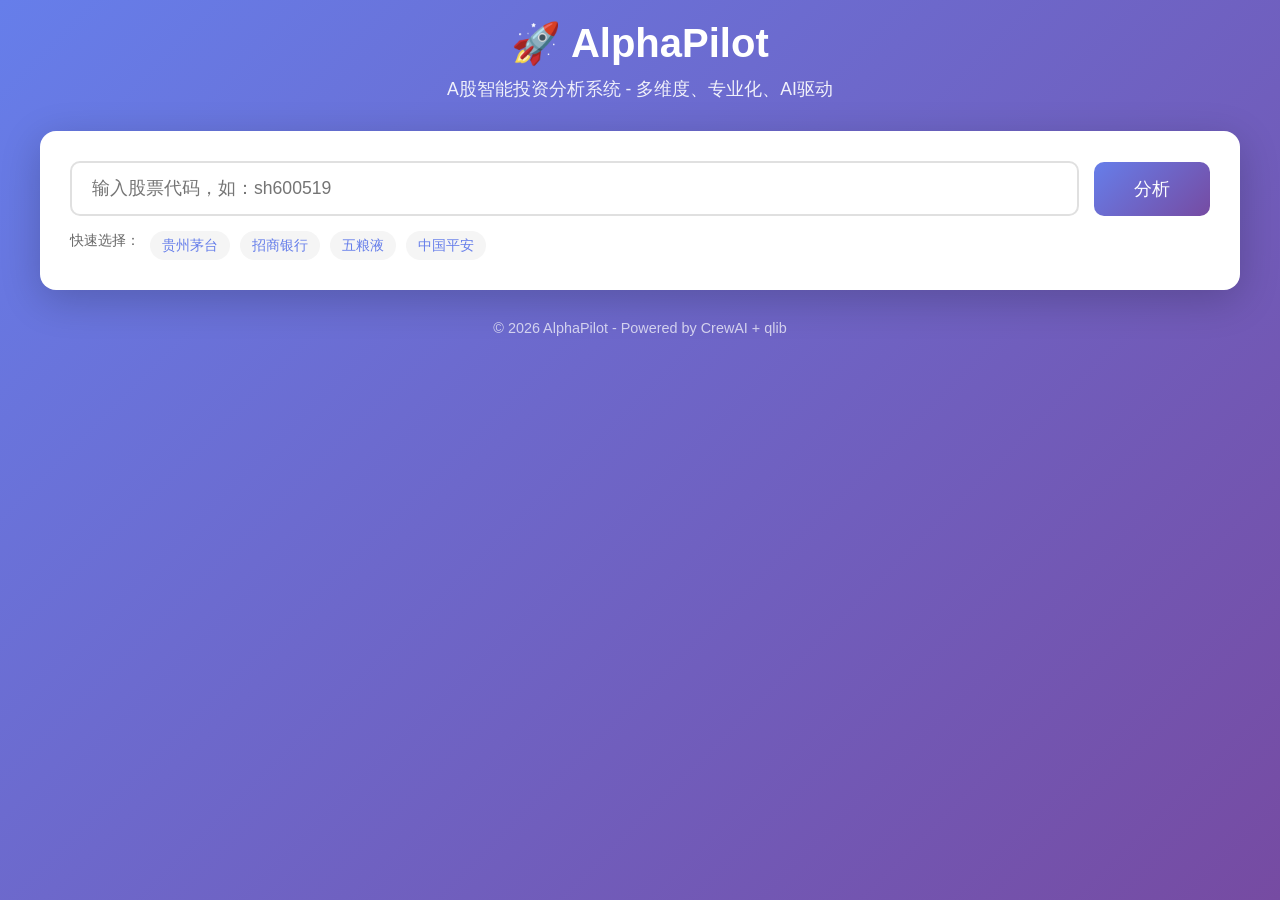
==== web/index.html @ e49f650f "feat: #32 UI-002 - Web 投资分析界面 - 创建响应式 Web UI (web/index.html) - 支持股票代码输入和快速选择 - 展示 5 个 Agent 分析结果 - " ====
<!DOCTYPE html>
<html lang="zh-CN">
<head>
    <meta charset="UTF-8">
    <meta name="viewport" content="width=device-width, initial-scale=1.0">
    <title>AlphaPilot - A股智能投资分析</title>
    <style>
        * {
            margin: 0;
            padding: 0;
            box-sizing: border-box;
        }
        
        body {
            font-family: -apple-system, BlinkMacSystemFont, 'Segoe UI', Roboto, 'Helvetica Neue', Arial, sans-serif;
            background: linear-gradient(135deg, #667eea 0%, #764ba2 100%);
            min-height: 100vh;
            padding: 20px;
        }
        
        .container {
            max-width: 1200px;
            margin: 0 auto;
        }
        
        header {
            text-align: center;
            color: white;
            margin-bottom: 30px;
        }
        
        header h1 {
            font-size: 2.5rem;
            margin-bottom: 10px;
        }
        
        header p {
            font-size: 1.1rem;
            opacity: 0.9;
        }
        
        .search-box {
            background: white;
            border-radius: 16px;
            padding: 30px;
            box-shadow: 0 10px 40px rgba(0,0,0,0.2);
            margin-bottom: 30px;
        }
        
        .search-form {
            display: flex;
            gap: 15px;
            align-items: center;
        }
        
        .search-form input {
            flex: 1;
            padding: 15px 20px;
            font-size: 1.1rem;
            border: 2px solid #e0e0e0;
            border-radius: 10px;
            transition: border-color 0.3s;
        }
        
        .search-form input:focus {
            outline: none;
            border-color: #667eea;
        }
        
        .search-form button {
            padding: 15px 40px;
            font-size: 1.1rem;
            background: linear-gradient(135deg, #667eea 0%, #764ba2 100%);
            color: white;
            border: none;
            border-radius: 10px;
            cursor: pointer;
            transition: transform 0.2s, box-shadow 0.2s;
        }
        
        .search-form button:hover {
            transform: translateY(-2px);
            box-shadow: 0 5px 20px rgba(102, 126, 234, 0.4);
        }
        
        .search-form button:disabled {
            opacity: 0.6;
            cursor: not-allowed;
            transform: none;
        }
        
        .quick-picks {
            margin-top: 15px;
            display: flex;
            gap: 10px;
            flex-wrap: wrap;
        }
        
        .quick-picks span {
            color: #666;
            font-size: 0.9rem;
        }
        
        .quick-picks a {
            color: #667eea;
            text-decoration: none;
            padding: 5px 12px;
            background: #f5f5f5;
            border-radius: 20px;
            font-size: 0.9rem;
            transition: background 0.2s;
        }
        
        .quick-picks a:hover {
            background: #e8e8e8;
        }
        
        .loading {
            text-align: center;
            padding: 40px;
            display: none;
        }
        
        .loading.active {
            display: block;
        }
        
        .spinner {
            width: 50px;
            height: 50px;
            border: 4px solid #f3f3f3;
            border-top: 4px solid #667eea;
            border-radius: 50%;
            animation: spin 1s linear infinite;
            margin: 0 auto 20px;
        }
        
        @keyframes spin {
            0% { transform: rotate(0deg); }
            100% { transform: rotate(360deg); }
        }
        
        .result {
            background: white;
            border-radius: 16px;
            padding: 30px;
            box-shadow: 0 10px 40px rgba(0,0,0,0.2);
            display: none;
        }
        
        .result.active {
            display: block;
        }
        
        .result-header {
            display: flex;
            justify-content: space-between;
            align-items: center;
            margin-bottom: 30px;
            padding-bottom: 20px;
            border-bottom: 2px solid #f0f0f0;
        }
        
        .stock-info h2 {
            font-size: 1.8rem;
            color: #333;
        }
        
        .stock-info .code {
            color: #888;
            font-size: 1rem;
        }
        
        .overall-rating {
            text-align: center;
        }
        
        .rating-circle {
            width: 80px;
            height: 80px;
            border-radius: 50%;
            display: flex;
            align-items: center;
            justify-content: center;
            font-size: 2rem;
            font-weight: bold;
            color: white;
            margin-bottom: 10px;
        }
        
        .rating-circle.buy {
            background: linear-gradient(135deg, #4CAF50, #45a049);
        }
        
        .rating-circle.hold {
            background: linear-gradient(135deg, #FF9800, #F57C00);
        }
        
        .rating-circle.sell {
            background: linear-gradient(135deg, #f44336, #d32f2f);
        }
        
        .agents-grid {
            display: grid;
            grid-template-columns: repeat(auto-fit, minmax(350px, 1fr));
            gap: 20px;
            margin-bottom: 30px;
        }
        
        .agent-card {
            background: #f9f9f9;
            border-radius: 12px;
            padding: 20px;
            border-left: 4px solid #667eea;
        }
        
        .agent-card h3 {
            font-size: 1.1rem;
            color: #333;
            margin-bottom: 15px;
            display: flex;
            align-items: center;
            gap: 10px;
        }
        
        .agent-card .icon {
            font-size: 1.5rem;
        }
        
        .agent-card .content {
            color: #555;
            line-height: 1.6;
        }
        
        .agent-card .score {
            display: inline-block;
            padding: 3px 12px;
            border-radius: 20px;
            font-size: 0.9rem;
            font-weight: 600;
            margin-top: 10px;
        }
        
        .score.high {
            background: #e8f5e9;
            color: #4CAF50;
        }
        
        .score.medium {
            background: #fff3e0;
            color: #FF9800;
        }
        
        .score.low {
            background: #ffebee;
            color: #f44336;
        }
        
        .recommendation {
            background: linear-gradient(135deg, #667eea 0%, #764ba2 100%);
            color: white;
            border-radius: 12px;
            padding: 25px;
            text-align: center;
        }
        
        .recommendation h3 {
            font-size: 1.3rem;
            margin-bottom: 10px;
        }
        
        .recommendation p {
            font-size: 1.1rem;
            opacity: 0.9;
        }
        
        .error {
            background: #ffebee;
            border: 1px solid #f44336;
            border-radius: 12px;
            padding: 20px;
            color: #c62828;
            text-align: center;
        }
        
        footer {
            text-align: center;
            color: white;
            opacity: 0.7;
            margin-top: 30px;
            font-size: 0.9rem;
        }
    </style>
</head>
<body>
    <div class="container">
        <header>
            <h1>🚀 AlphaPilot</h1>
            <p>A股智能投资分析系统 - 多维度、专业化、AI驱动</p>
        </header>
        
        <div class="search-box">
            <div class="search-form">
                <input type="text" id="stockCode" placeholder="输入股票代码，如：sh600519" />
                <button id="analyzeBtn" onclick="analyzeStock()">分析</button>
            </div>
            <div class="quick-picks">
                <span>快速选择：</span>
                <a href="#" onclick="quickPick('sh600519')">贵州茅台</a>
                <a href="#" onclick="quickPick('sh600036')">招商银行</a>
                <a href="#" onclick="quickPick('sz000858')">五粮液</a>
                <a href="#" onclick="quickPick('sh601318')">中国平安</a>
            </div>
        </div>
        
        <div class="loading" id="loading">
            <div class="spinner"></div>
            <p>正在分析中，请稍候...</p>
        </div>
        
        <div class="result" id="result">
            <!-- 动态内容 -->
        </div>
        
        <footer>
            <p>© 2026 AlphaPilot - Powered by CrewAI + qlib</p>
        </footer>
    </div>
    
    <script>
        const API_BASE = window.location.origin;
        
        function quickPick(code) {
            document.getElementById('stockCode').value = code;
            analyzeStock();
            return false;
        }
        
        async function analyzeStock() {
            const code = document.getElementById('stockCode').value.trim();
            if (!code) {
                alert('请输入股票代码');
                return;
            }
            
            const btn = document.getElementById('analyzeBtn');
            const loading = document.getElementById('loading');
            const result = document.getElementById('result');
            
            // 显示加载状态
            btn.disabled = true;
            loading.classList.add('active');
            result.classList.remove('active');
            
            try {
                const response = await fetch(`${API_BASE}/api/analyze`, {
                    method: 'POST',
                    headers: {
                        'Content-Type': 'application/json'
                    },
                    body: JSON.stringify({ stock_code: code })
                });
                
                const data = await response.json();
                
                if (data.error) {
                    showError(data.error);
                } else {
                    showResult(code, data);
                }
            } catch (error) {
                showError('分析失败: ' + error.message);
            } finally {
                btn.disabled = false;
                loading.classList.remove('active');
            }
        }
        
        function showResult(code, data) {
            const result = document.getElementById('result');
            
            // 计算综合评级
            const rating = data.overall_rating || 'hold';
            const ratingText = {
                'buy': '买入',
                'hold': '持有',
                'sell': '卖出'
            }[rating] || '持有';
            
            // 构建HTML
            let html = `
                <div class="result-header">
                    <div class="stock-info">
                        <h2>${data.stock_name || '未知股票'}</h2>
                        <div class="code">${code}</div>
                    </div>
                    <div class="overall-rating">
                        <div class="rating-circle ${rating}">${ratingText}</div>
                        <div>综合评级</div>
                    </div>
                </div>
                
                <div class="agents-grid">
            `;
            
            // 各 Agent 结果
            const agents = [
                { key: 'quantitative', name: '量化分析师', icon: '📊' },
                { key: 'fundamental', name: '基本面分析师', icon: '📈' },
                { key: 'macro', name: '宏观分析师', icon: '🌐' },
                { key: 'alternative', name: '另类分析师', icon: '🔍' },
                { key: 'risk', name: '风控经理', icon: '⚠️' }
            ];
            
            agents.forEach(agent => {
                const agentData = data[agent.key] || {};
                const score = agentData.score || 0;
                const scoreClass = score >= 7 ? 'high' : (score >= 4 ? 'medium' : 'low');
                
                html += `
                    <div class="agent-card">
                        <h3><span class="icon">${agent.icon}</span> ${agent.name}</h3>
                        <div class="content">${agentData.summary || '分析中...'}</div>
                        <span class="score ${scoreClass}">评分: ${score}/10</span>
                    </div>
                `;
            });
            
            html += `
                </div>
                
                <div class="recommendation">
                    <h3>💡 投资建议</h3>
                    <p>${data.recommendation || '请综合参考各分析师意见做出投资决策。'}</p>
                </div>
            `;
            
            result.innerHTML = html;
            result.classList.add('active');
        }
        
        function showError(message) {
            const result = document.getElementById('result');
            result.innerHTML = `<div class="error">❌ ${message}</div>`;
            result.classList.add('active');
        }
        
        // 支持回车键触发
        document.getElementById('stockCode').addEventListener('keypress', function(e) {
            if (e.key === 'Enter') {
                analyzeStock();
            }
        });
    </script>
</body>
</html>
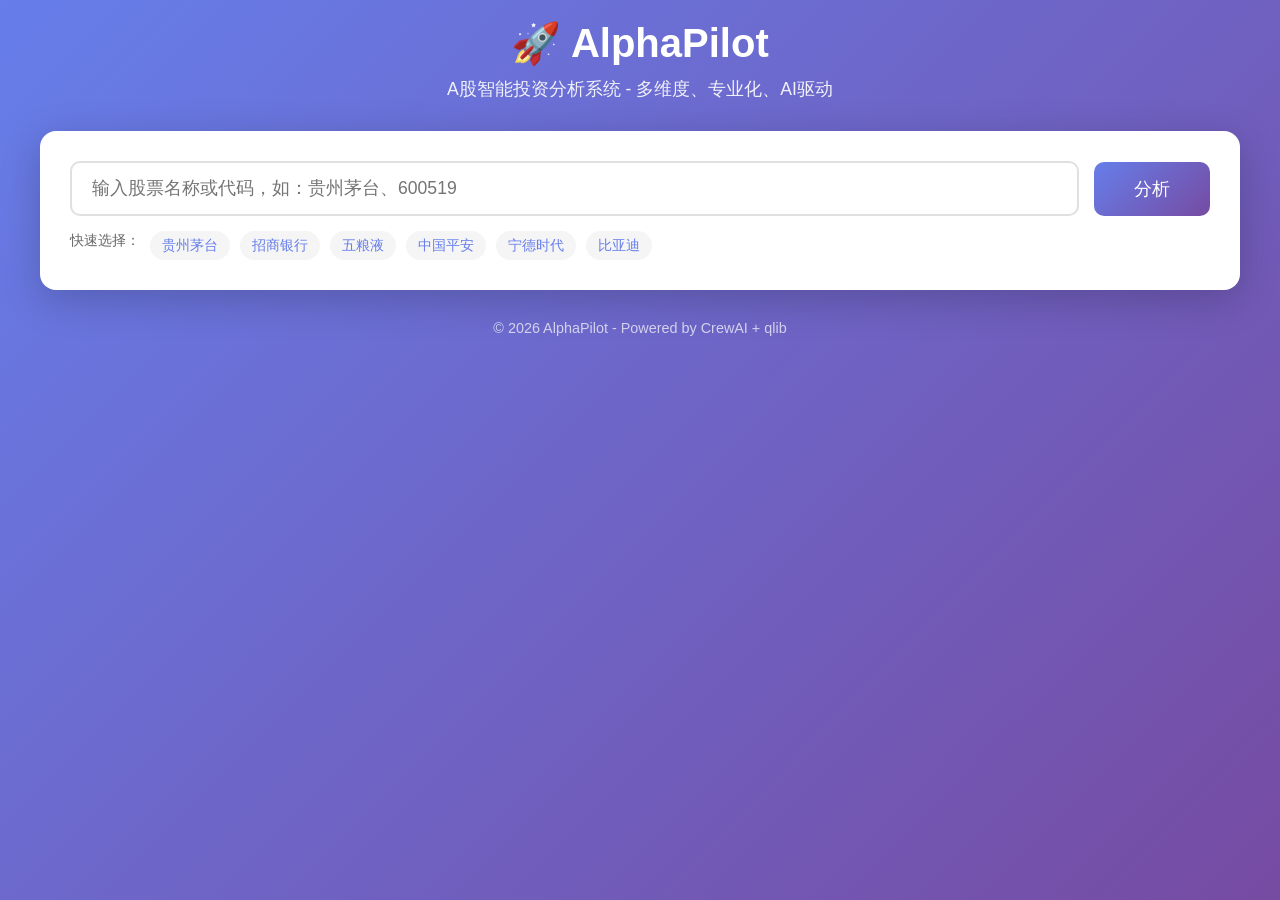
==== commit 423201ac: "feat: UI 支持股票名称输入 - 新增 StockLookupTool 股票名称/代码查询工具 - 支持 100+ 常见股票名称映射 - API 支持名称或代码输入 - Web UI 更新提示和" ====
--- a/web/index.html
+++ b/web/index.html
@@ -301,15 +301,18 @@
         
         <div class="search-box">
             <div class="search-form">
-                <input type="text" id="stockCode" placeholder="输入股票代码，如：sh600519" />
+                <input type="text" id="stockCode" placeholder="输入股票名称或代码，如：贵州茅台、600519" autocomplete="off" list="stockList" />
+                <datalist id="stockList"></datalist>
                 <button id="analyzeBtn" onclick="analyzeStock()">分析</button>
             </div>
             <div class="quick-picks">
                 <span>快速选择：</span>
-                <a href="#" onclick="quickPick('sh600519')">贵州茅台</a>
-                <a href="#" onclick="quickPick('sh600036')">招商银行</a>
-                <a href="#" onclick="quickPick('sz000858')">五粮液</a>
-                <a href="#" onclick="quickPick('sh601318')">中国平安</a>
+                <a href="#" onclick="quickPick('贵州茅台')">贵州茅台</a>
+                <a href="#" onclick="quickPick('招商银行')">招商银行</a>
+                <a href="#" onclick="quickPick('五粮液')">五粮液</a>
+                <a href="#" onclick="quickPick('中国平安')">中国平安</a>
+                <a href="#" onclick="quickPick('宁德时代')">宁德时代</a>
+                <a href="#" onclick="quickPick('比亚迪')">比亚迪</a>
             </div>
         </div>
         
@@ -330,16 +333,48 @@
     <script>
         const API_BASE = window.location.origin;
         
-        function quickPick(code) {
-            document.getElementById('stockCode').value = code;
+        // 常见股票列表（用于自动补全）
+        const POPULAR_STOCKS = [
+            {name: "贵州茅台", code: "sh600519"},
+            {name: "五粮液", code: "sz000858"},
+            {name: "招商银行", code: "sh600036"},
+            {name: "中国平安", code: "sh601318"},
+            {name: "宁德时代", code: "sz300750"},
+            {name: "比亚迪", code: "sz002594"},
+            {name: "贵州茅台", code: "sh600519"},
+            {name: "美的集团", code: "sz000333"},
+            {name: "格力电器", code: "sz000651"},
+            {name: "恒瑞医药", code: "sh600276"},
+            {name: "隆基绿能", code: "sh601012"},
+            {name: "东方财富", code: "sz300059"},
+            {name: "药明康德", code: "sh603259"},
+            {name: "中国石油", code: "sh601857"},
+            {name: "工商银行", code: "sh601398"},
+        ];
+        
+        // 初始化自动补全
+        function initAutocomplete() {
+            const datalist = document.getElementById('stockList');
+            POPULAR_STOCKS.forEach(stock => {
+                const option = document.createElement('option');
+                option.value = stock.name;
+                datalist.appendChild(option);
+            });
+        }
+        
+        // 页面加载时初始化
+        document.addEventListener('DOMContentLoaded', initAutocomplete);
+        
+        function quickPick(name) {
+            document.getElementById('stockCode').value = name;
             analyzeStock();
             return false;
         }
         
         async function analyzeStock() {
-            const code = document.getElementById('stockCode').value.trim();
-            if (!code) {
-                alert('请输入股票代码');
+            const query = document.getElementById('stockCode').value.trim();
+            if (!query) {
+                alert('请输入股票名称或代码');
                 return;
             }
             
@@ -358,7 +393,7 @@
                     headers: {
                         'Content-Type': 'application/json'
                     },
-                    body: JSON.stringify({ stock_code: code })
+                    body: JSON.stringify({ stock_code: query })  // 支持名称或代码
                 });
                 
                 const data = await response.json();
@@ -376,8 +411,12 @@
             }
         }
         
-        function showResult(code, data) {
+        function showResult(query, data) {
             const result = document.getElementById('result');
+            
+            // 使用 API 返回的股票代码和名称
+            const stockCode = data.stock_code || query;
+            const stockName = data.stock_name || query;
             
             // 计算综合评级
             const rating = data.overall_rating || 'hold';
@@ -391,8 +430,8 @@
             let html = `
                 <div class="result-header">
                     <div class="stock-info">
-                        <h2>${data.stock_name || '未知股票'}</h2>
-                        <div class="code">${code}</div>
+                        <h2>${stockName}</h2>
+                        <div class="code">${stockCode}</div>
                     </div>
                     <div class="overall-rating">
                         <div class="rating-circle ${rating}">${ratingText}</div>
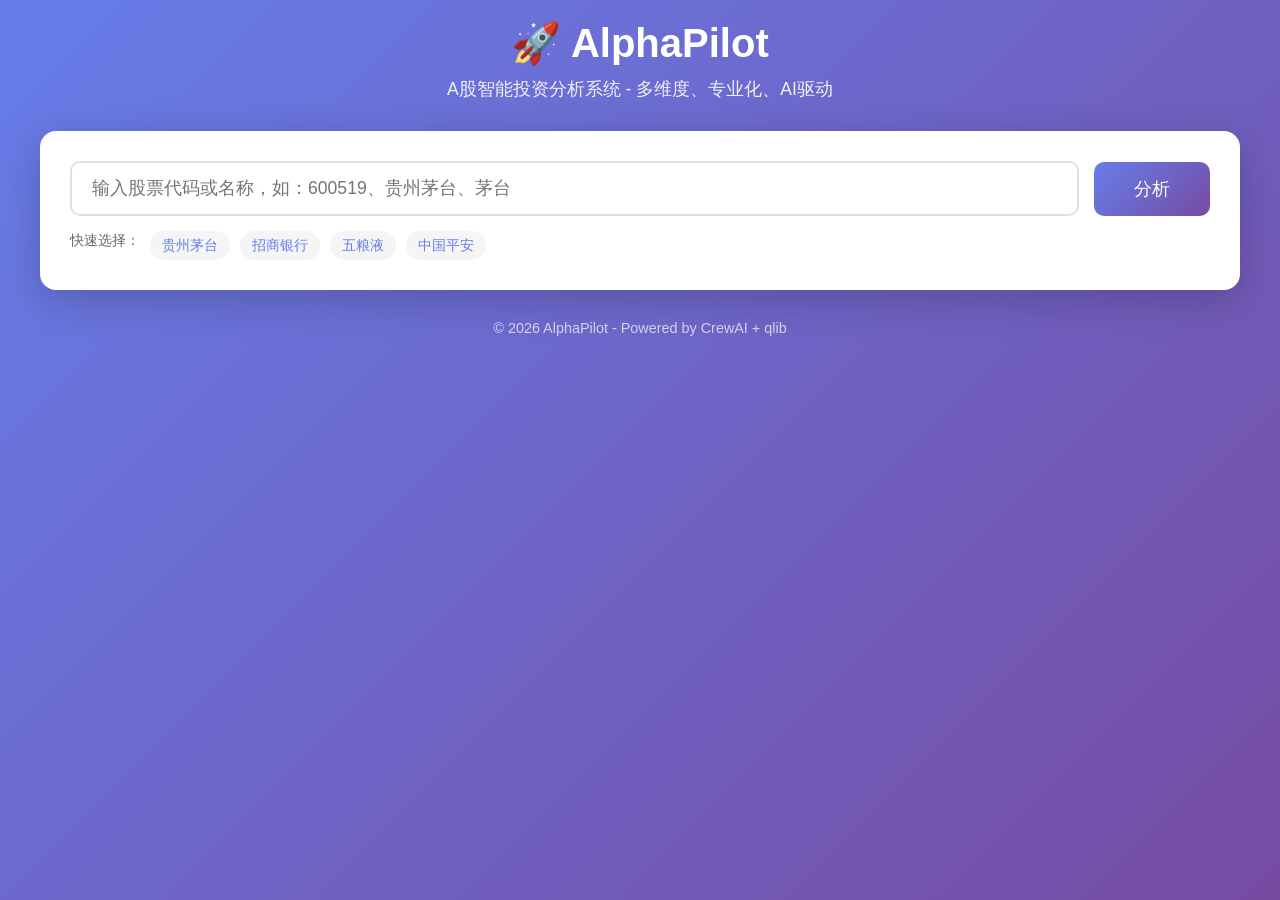
==== commit 78dc6c3f: "feat: Web UI 支持股票名称输入 (#38) - 新增 StockNameQueryTool 股票名称查询工具 - 支持精确匹配（贵州茅台） - 支持模糊匹配（茅台） - 支持代码查询（60" ====
--- a/web/index.html
+++ b/web/index.html
@@ -115,6 +115,43 @@
             background: #e8e8e8;
         }
         
+        .search-suggestions {
+            margin-top: 10px;
+            background: white;
+            border: 1px solid #e0e0e0;
+            border-radius: 8px;
+            max-height: 200px;
+            overflow-y: auto;
+            box-shadow: 0 4px 12px rgba(0,0,0,0.1);
+        }
+        
+        .suggestions-list {
+            padding: 0;
+        }
+        
+        .suggestion-item {
+            display: flex;
+            justify-content: space-between;
+            align-items: center;
+            padding: 10px 15px;
+            cursor: pointer;
+            transition: background 0.2s;
+        }
+        
+        .suggestion-item:hover {
+            background: #f5f5f5;
+        }
+        
+        .suggestion-item .stock-name {
+            font-weight: 500;
+            color: #333;
+        }
+        
+        .suggestion-item .stock-code {
+            font-size: 0.85rem;
+            color: #888;
+        }
+        
         .loading {
             text-align: center;
             padding: 40px;
@@ -301,8 +338,7 @@
         
         <div class="search-box">
             <div class="search-form">
-                <input type="text" id="stockCode" placeholder="输入股票名称或代码，如：贵州茅台、600519" autocomplete="off" list="stockList" />
-                <datalist id="stockList"></datalist>
+                <input type="text" id="stockCode" placeholder="输入股票代码或名称，如：600519、贵州茅台、茅台" />
                 <button id="analyzeBtn" onclick="analyzeStock()">分析</button>
             </div>
             <div class="quick-picks">
@@ -311,9 +347,10 @@
                 <a href="#" onclick="quickPick('招商银行')">招商银行</a>
                 <a href="#" onclick="quickPick('五粮液')">五粮液</a>
                 <a href="#" onclick="quickPick('中国平安')">中国平安</a>
-                <a href="#" onclick="quickPick('宁德时代')">宁德时代</a>
-                <a href="#" onclick="quickPick('比亚迪')">比亚迪</a>
             </div>
+            
+            <!-- 股票搜索建议 -->
+            <div id="searchSuggestions" class="search-suggestions" style="display: none;"></div>
         </div>
         
         <div class="loading" id="loading">
@@ -332,38 +369,7 @@
     
     <script>
         const API_BASE = window.location.origin;
-        
-        // 常见股票列表（用于自动补全）
-        const POPULAR_STOCKS = [
-            {name: "贵州茅台", code: "sh600519"},
-            {name: "五粮液", code: "sz000858"},
-            {name: "招商银行", code: "sh600036"},
-            {name: "中国平安", code: "sh601318"},
-            {name: "宁德时代", code: "sz300750"},
-            {name: "比亚迪", code: "sz002594"},
-            {name: "贵州茅台", code: "sh600519"},
-            {name: "美的集团", code: "sz000333"},
-            {name: "格力电器", code: "sz000651"},
-            {name: "恒瑞医药", code: "sh600276"},
-            {name: "隆基绿能", code: "sh601012"},
-            {name: "东方财富", code: "sz300059"},
-            {name: "药明康德", code: "sh603259"},
-            {name: "中国石油", code: "sh601857"},
-            {name: "工商银行", code: "sh601398"},
-        ];
-        
-        // 初始化自动补全
-        function initAutocomplete() {
-            const datalist = document.getElementById('stockList');
-            POPULAR_STOCKS.forEach(stock => {
-                const option = document.createElement('option');
-                option.value = stock.name;
-                datalist.appendChild(option);
-            });
-        }
-        
-        // 页面加载时初始化
-        document.addEventListener('DOMContentLoaded', initAutocomplete);
+        let searchTimeout = null;
         
         function quickPick(name) {
             document.getElementById('stockCode').value = name;
@@ -371,10 +377,69 @@
             return false;
         }
         
+        // 股票名称实时搜索建议
+        document.getElementById('stockCode').addEventListener('input', function(e) {
+            const value = e.target.value.trim();
+            
+            // 清除之前的定时器
+            if (searchTimeout) {
+                clearTimeout(searchTimeout);
+            }
+            
+            // 隐藏建议
+            const suggestions = document.getElementById('searchSuggestions');
+            
+            if (value.length < 2) {
+                suggestions.style.display = 'none';
+                return;
+            }
+            
+            // 延迟搜索（防抖）
+            searchTimeout = setTimeout(async () => {
+                try {
+                    const response = await fetch(`${API_BASE}/api/stock/search?keyword=${encodeURIComponent(value)}&limit=5`);
+                    const data = await response.json();
+                    
+                    if (data.results && data.results.length > 0) {
+                        let html = '<div class="suggestions-list">';
+                        data.results.forEach(stock => {
+                            html += `
+                                <div class="suggestion-item" onclick="selectStock('${stock.name}', '${stock.full_code}')">
+                                    <span class="stock-name">${stock.name}</span>
+                                    <span class="stock-code">${stock.full_code}</span>
+                                </div>
+                            `;
+                        });
+                        html += '</div>';
+                        suggestions.innerHTML = html;
+                        suggestions.style.display = 'block';
+                    } else {
+                        suggestions.style.display = 'none';
+                    }
+                } catch (error) {
+                    console.error('搜索失败:', error);
+                    suggestions.style.display = 'none';
+                }
+            }, 300);
+        });
+        
+        function selectStock(name, code) {
+            document.getElementById('stockCode').value = name;
+            document.getElementById('searchSuggestions').style.display = 'none';
+            analyzeStock();
+        }
+        
+        // 点击其他地方关闭建议
+        document.addEventListener('click', function(e) {
+            if (!e.target.closest('.search-box')) {
+                document.getElementById('searchSuggestions').style.display = 'none';
+            }
+        });
+        
         async function analyzeStock() {
-            const query = document.getElementById('stockCode').value.trim();
-            if (!query) {
-                alert('请输入股票名称或代码');
+            const code = document.getElementById('stockCode').value.trim();
+            if (!code) {
+                alert('请输入股票代码');
                 return;
             }
             
@@ -393,7 +458,7 @@
                     headers: {
                         'Content-Type': 'application/json'
                     },
-                    body: JSON.stringify({ stock_code: query })  // 支持名称或代码
+                    body: JSON.stringify({ stock_code: code })
                 });
                 
                 const data = await response.json();
@@ -411,12 +476,8 @@
             }
         }
         
-        function showResult(query, data) {
+        function showResult(code, data) {
             const result = document.getElementById('result');
-            
-            // 使用 API 返回的股票代码和名称
-            const stockCode = data.stock_code || query;
-            const stockName = data.stock_name || query;
             
             // 计算综合评级
             const rating = data.overall_rating || 'hold';
@@ -430,8 +491,8 @@
             let html = `
                 <div class="result-header">
                     <div class="stock-info">
-                        <h2>${stockName}</h2>
-                        <div class="code">${stockCode}</div>
+                        <h2>${data.stock_name || '未知股票'}</h2>
+                        <div class="code">${code}</div>
                     </div>
                     <div class="overall-rating">
                         <div class="rating-circle ${rating}">${ratingText}</div>
